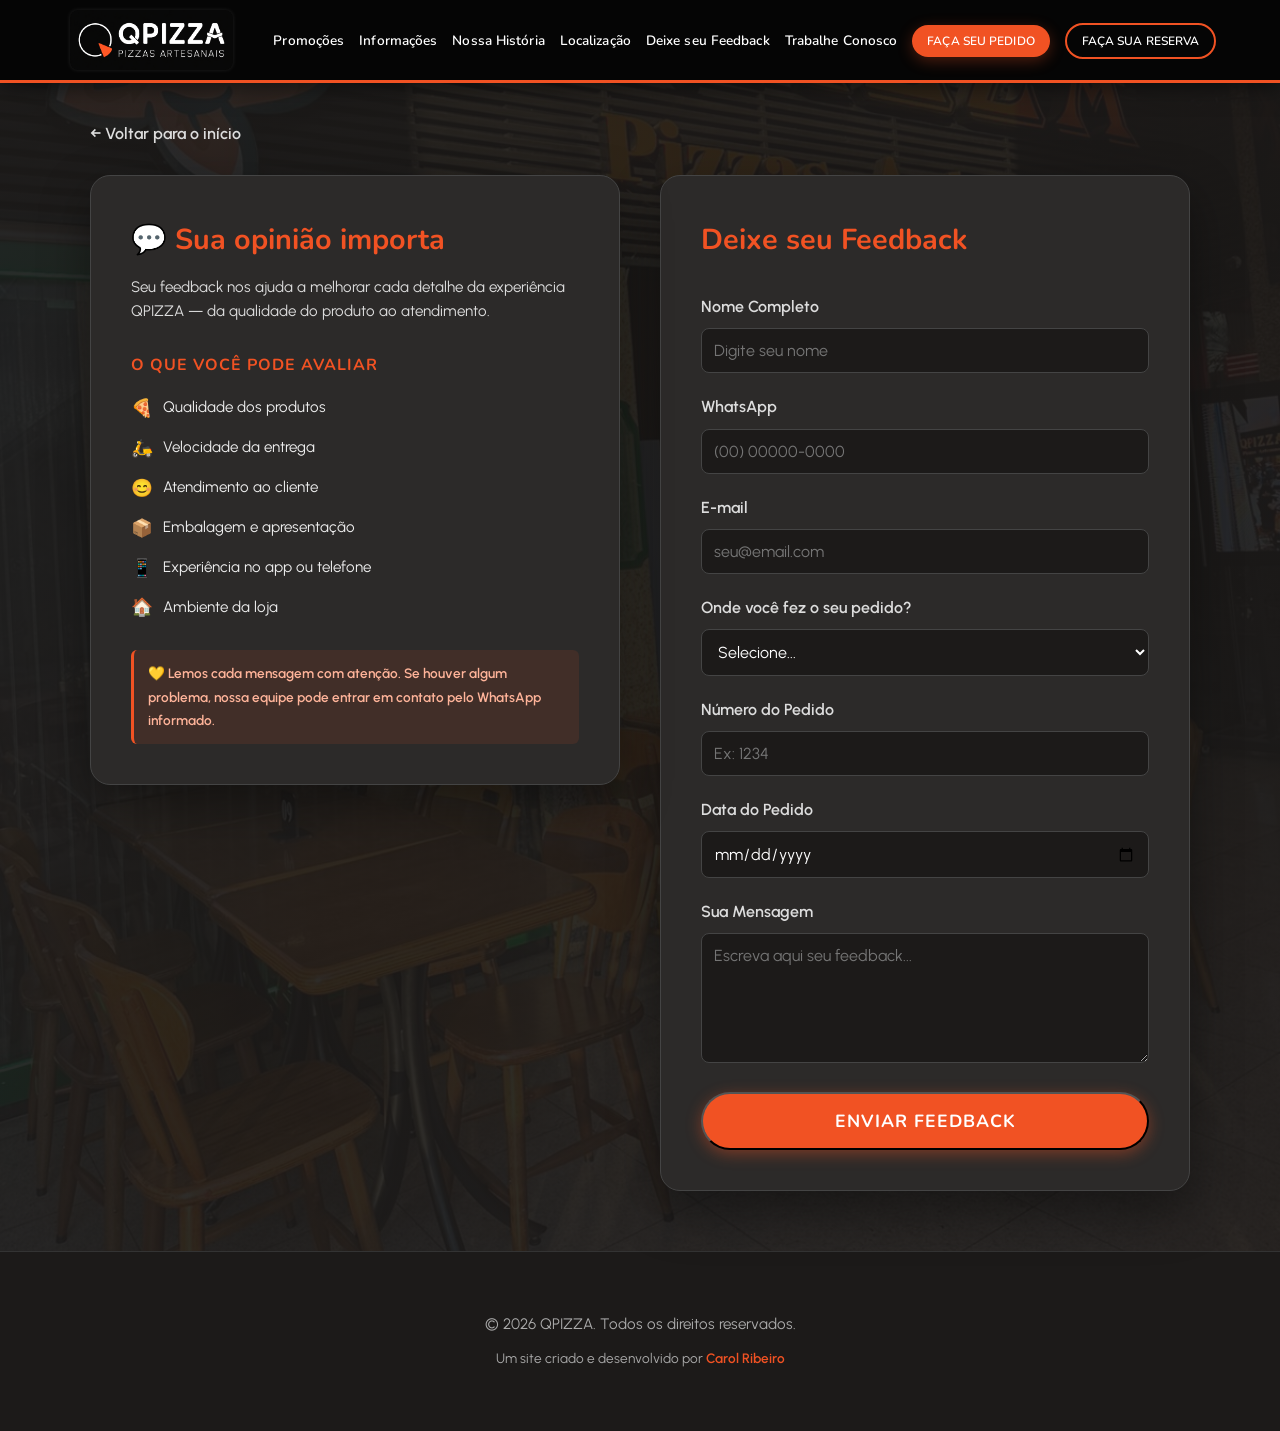
==== feedback.html @ 670485f4 "primeiro commit - site qpizza" ====
<!DOCTYPE html>
<html lang="pt-BR">
<head>
    <meta charset="UTF-8">
    <meta name="viewport" content="width=device-width, initial-scale=1.0">
    <title>Feedback - QPIZZA</title>
    <link rel="stylesheet" href="styles.css">
    <link rel="preconnect" href="https://fonts.googleapis.com">
    <link rel="preconnect" href="https://fonts.gstatic.com" crossorigin>
    <link href="https://fonts.googleapis.com/css2?family=Nunito:wght@700;800&family=Urbanist:wght@400;500;600&display=swap" rel="stylesheet">
    <style>
        .feedback-page {
            min-height: 100vh;
            padding: 120px 20px 60px;
            background: linear-gradient(rgba(28, 26, 25, 0.92), rgba(28, 26, 25, 0.92)), url('fundo site.jpeg') center/cover no-repeat fixed;
        }
        .feedback-container {
            max-width: 1100px;
            margin: 0 auto;
        }
        .feedback-layout {
            display: grid;
            grid-template-columns: 1fr 1fr;
            gap: 40px;
            align-items: start;
        }
        .feedback-info {
            background-color: var(--bg-alt);
            border-radius: 20px;
            padding: 40px;
            border: 1px solid #444;
            box-shadow: 0 20px 50px rgba(0,0,0,0.4);
            position: sticky;
            top: 110px;
        }
        .feedback-info h2 {
            color: var(--brand-orange);
            font-size: 1.8rem;
            margin-bottom: 10px;
        }
        .feedback-info .subtitulo {
            color: var(--text-muted);
            font-size: 0.95rem;
            margin-bottom: 28px;
            line-height: 1.6;
        }
        .feedback-topicos-titulo {
            color: var(--brand-orange);
            font-family: 'Nunito', sans-serif;
            font-weight: 700;
            font-size: 1rem;
            margin-bottom: 14px;
            text-transform: uppercase;
            letter-spacing: 1px;
        }
        .feedback-topicos {
            list-style: none;
            display: flex;
            flex-direction: column;
            gap: 10px;
            margin-bottom: 28px;
        }
        .feedback-topicos li {
            color: #eee;
            font-size: 0.95rem;
            display: flex;
            align-items: center;
            gap: 10px;
        }
        .feedback-topicos li span.icone {
            font-size: 1.1rem;
            flex-shrink: 0;
        }
        .feedback-aviso {
            background: rgba(241,82,35,0.1);
            border-left: 3px solid var(--brand-orange);
            color: #ffb49a;
            font-size: 0.85rem;
            font-weight: 600;
            padding: 12px 14px;
            border-radius: 6px;
        }
        .feedback-form-box {
            background-color: var(--bg-alt);
            border-radius: 20px;
            padding: 40px;
            border: 1px solid #444;
            box-shadow: 0 20px 50px rgba(0,0,0,0.4);
        }
        .feedback-form-box h2 {
            color: var(--brand-orange);
            font-size: 1.8rem;
            margin-bottom: 28px;
        }
        .back-link {
            display: inline-block;
            margin-bottom: 28px;
            color: var(--text-muted);
            text-decoration: none;
            font-weight: 600;
            transition: var(--transition);
        }
        .back-link:hover {
            color: var(--brand-orange);
        }
        textarea {
            width: 100%;
            padding: 12px;
            border-radius: 8px;
            border: 1px solid #444;
            background-color: #1c1a19;
            color: #fff;
            font-family: inherit;
            font-size: 1rem;
            resize: vertical;
            min-height: 130px;
        }
        textarea:focus {
            outline: none;
            border-color: var(--brand-orange);
        }
        @media (max-width: 768px) {
            .feedback-layout {
                grid-template-columns: 1fr;
            }
            .feedback-info {
                position: static;
            }
        }
    </style>
</head>
<body>
    <header>
        <div class="container navbar">
            <div class="logo">
                <a href="index.html"><img src="qpizza2.logo.png" alt="QPIZZA Logo"></a>
            </div>
            <nav>
                <ul>
                    <li><a href="promocoes.html">Promoções</a></li>
                    <li><a href="informacoes.html">Informações</a></li>
                    <li><a href="historia.html">Nossa História</a></li>
                    <li><a href="index.html#localizacao">Localização</a></li>
                    <li><a href="feedback.html" target="_blank">Deixe seu Feedback</a></li>
                    <li><a href="trabalhe-conosco.html" target="_blank">Trabalhe Conosco</a></li>
                    <li><a href="#" class="btn-reserva btn-pedido-smart">Faça seu Pedido</a></li>
                    <li><a href="reserva.html" class="btn-reserva btn-reserva-outline">Faça sua reserva</a></li>
                </ul>
            </nav>
            <div class="menu-toggle" id="mobile-menu">
                <span></span>
                <span></span>
                <span></span>
            </div>
        </div>
    </header>

    <main class="feedback-page">
        <div class="feedback-container">
            <a href="index.html" class="back-link">&larr; Voltar para o início</a>

            <div id="feedback-step-form">
                <div class="feedback-layout">
                    <div class="feedback-info">
                        <h2>💬 Sua opinião importa</h2>
                        <p class="subtitulo">Seu feedback nos ajuda a melhorar cada detalhe da experiência QPIZZA — da qualidade do produto ao atendimento.</p>

                        <p class="feedback-topicos-titulo">O que você pode avaliar</p>
                        <ul class="feedback-topicos">
                            <li><span class="icone">🍕</span> Qualidade dos produtos</li>
                            <li><span class="icone">🛵</span> Velocidade da entrega</li>
                            <li><span class="icone">😊</span> Atendimento ao cliente</li>
                            <li><span class="icone">📦</span> Embalagem e apresentação</li>
                            <li><span class="icone">📱</span> Experiência no app ou telefone</li>
                            <li><span class="icone">🏠</span> Ambiente da loja</li>
                        </ul>

                        <div class="feedback-aviso">
                            💛 Lemos cada mensagem com atenção. Se houver algum problema, nossa equipe pode entrar em contato pelo WhatsApp informado.
                        </div>
                    </div>

                    <div class="feedback-form-box">
                        <h2>Deixe seu Feedback</h2>
                        <form id="form-feedback" action="https://formspree.io/f/mykvdnrj" method="POST">
                            <input type="hidden" name="_subject" value="Novo Feedback — QPizza">
                            <div class="form-group">
                                <label for="nome_feedback">Nome Completo</label>
                                <input type="text" id="nome_feedback" name="nome_completo" required placeholder="Digite seu nome">
                            </div>
                            <div class="form-group">
                                <label for="whatsapp_feedback">WhatsApp</label>
                                <input type="tel" id="whatsapp_feedback" name="whatsapp" required placeholder="(00) 00000-0000">
                            </div>
                            <div class="form-group">
                                <label for="email_feedback">E-mail</label>
                                <input type="email" id="email_feedback" name="email" required placeholder="seu@email.com">
                            </div>
                            <div class="form-group">
                                <label for="canal">Onde você fez o seu pedido?</label>
                                <select id="canal" name="canal_pedido" required>
                                    <option value="" disabled selected>Selecione...</option>
                                    <option value="App próprio">App próprio</option>
                                    <option value="iFood">iFood</option>
                                    <option value="Telefone">Telefone</option>
                                    <option value="Presencial Retirada">Presencial Retirada</option>
                                    <option value="Presencial Consumo na Loja">Presencial Consumo na Loja</option>
                                </select>
                            </div>
                            <div class="form-group">
                                <label for="numero_pedido">Número do Pedido</label>
                                <input type="text" id="numero_pedido" name="numero_pedido" placeholder="Ex: 1234">
                            </div>
                            <div class="form-group">
                                <label for="data_pedido">Data do Pedido</label>
                                <input type="date" id="data_pedido" name="data_pedido" required>
                            </div>
                            <div class="form-group">
                                <label for="mensagem_feedback">Sua Mensagem</label>
                                <textarea id="mensagem_feedback" name="mensagem" required placeholder="Escreva aqui seu feedback..."></textarea>
                            </div>
                            <button type="submit" class="btn btn-app w-100">Enviar Feedback</button>
                        </form>
                    </div>
                </div>
            </div>

            <div id="feedback-step-confirm" style="display: none;" class="text-center">
                <div class="success-icon">✅</div>
                <h2>Obrigado pelo seu Feedback!</h2>
                <p>Sua mensagem foi enviada com sucesso e é muito importante para nós.</p>
                <a href="index.html" class="btn btn-insta" style="margin-top: 30px;">Voltar para o início</a>
            </div>
        </div>
    </main>

    <!-- Modal de Seleção de App -->
    <div id="modal-app" class="modal">
        <div class="modal-content">
            <span class="close-modal" id="close-app-modal">&times;</span>
            <h3 style="color: var(--brand-orange); margin-bottom: 10px;">Baixe nosso App</h3>
            <p style="color: var(--text-muted);">Escolha sua loja de aplicativos para fazer seu pedido:</p>
            
            <div class="app-selection-grid">
                <a href="https://apps.apple.com/br/app/qpizza-artesanais/id6746797108" target="_blank" class="app-option">
                    <img src="https://upload.wikimedia.org/wikipedia/commons/6/67/App_Store_%28iOS%29.svg" alt="App Store">
                    <span>iOS (iPhone)</span>
                </a>
                <a href="https://play.google.com/store/apps/details?id=com.wabiz.delivery.qpizzapp" target="_blank" class="app-option">
                    <img src="https://upload.wikimedia.org/wikipedia/commons/d/d0/Google_Play_Arrow_logo.svg" alt="Google Play">
                    <span>Android</span>
                </a>
            </div>
        </div>
    </div>

    <footer>
        <div class="container text-center">
            <p>&copy; 2026 QPIZZA. Todos os direitos reservados.</p>
            <p style="margin-top: 10px; font-size: 0.85rem;">Um site criado e desenvolvido por <a href="https://www.instagram.com/carolribeirodev/" target="_blank" style="color: var(--brand-orange); text-decoration: none; font-weight: 600;">Carol Ribeiro</a></p>
        </div>
    </footer>

    <script>
        // Menu Mobile
        const menuToggle = document.getElementById('mobile-menu');
        const nav = document.querySelector('nav ul');
        menuToggle.addEventListener('click', () => {
            nav.classList.toggle('active');
            menuToggle.classList.toggle('active');
        });

        const form = document.getElementById('form-feedback');
        const formStep = document.getElementById('feedback-step-form');
        const confirmStep = document.getElementById('feedback-step-confirm');
        const submitBtn = form.querySelector('button[type="submit"]');

        form.addEventListener('submit', async (e) => {
            e.preventDefault();
            submitBtn.disabled = true;
            submitBtn.textContent = 'Enviando...';

            try {
                const response = await fetch(form.action, {
                    method: 'POST',
                    body: new FormData(form),
                    headers: { 'Accept': 'application/json' }
                });

                if (response.ok) {
                    formStep.style.display = 'none';
                    confirmStep.style.display = 'block';
                    window.scrollTo(0, 0);
                } else {
                    submitBtn.disabled = false;
                    submitBtn.textContent = 'Enviar Feedback';
                    alert('Erro ao enviar. Tente novamente.');
                }
            } catch {
                submitBtn.disabled = false;
                submitBtn.textContent = 'Enviar Feedback';
                alert('Erro ao enviar. Verifique sua conexão.');
            }
        });

        // App Selection Modal Logic
        const modalApp = document.getElementById('modal-app');
        const btnPedido = document.querySelectorAll('.btn-pedido-smart');
        const closeAppModal = document.getElementById('close-app-modal');

        btnPedido.forEach(btn => {
            btn.addEventListener('click', (e) => {
                e.preventDefault();
                modalApp.style.display = 'flex';
            });
        });

        closeAppModal.onclick = () => {
            modalApp.style.display = 'none';
        };

        window.onclick = (event) => {
            if (event.target == modalApp) {
                modalApp.style.display = 'none';
            }
        };
    </script>
</body>
</html>
---- styles.css ----
:root {
    --bg-dark: #1c1a19;
    --bg-alt: #2c2a29;
    --brand-orange: #f15223;
    --text-light: #ffffff;
    --text-muted: #dddddd;
    --transition: all 0.3s ease;
}

* {
    margin: 0;
    padding: 0;
    box-sizing: border-box;
}

body {
    font-family: 'Urbanist', sans-serif;
    background-color: var(--bg-dark);
    color: var(--text-light);
    line-height: 1.7;
    scroll-behavior: smooth;
    -webkit-font-smoothing: antialiased;
}

h1, h2, h3, h4, h5, h6 {
    font-family: 'Nunito', sans-serif;
}

.promo-price, .pizza-preco, .preco-unico {
    color: #ffffff;
    text-shadow: 0 0 18px rgba(241, 82, 35, 0.7);
}

nav a, .btn, .btn-reserva, .section-title {
    font-family: 'Nunito', sans-serif;
}

.container {
    max-width: 1200px;
    margin: 0 auto;
    padding: 0 30px;
}

.text-center {
    text-align: center;
}

/* Header & Navigation */
header {
    background-color: rgb(5, 5, 5);
    padding: 10px 0;
    position: fixed;
    width: 100%;
    top: 0;
    z-index: 1000;
    border-bottom: 3px solid var(--brand-orange);
    box-shadow: 0 4px 20px rgba(0,0,0,0.5);
}

.navbar {
    display: flex;
    justify-content: space-between;
    align-items: center;
    flex-wrap: nowrap; /* Force single line */
}

.logo {
    flex-shrink: 0; /* Don't allow logo to shrink */
}

.logo img {
    height: 60px; /* Slightly reduced base height */
    width: auto;
    object-fit: contain;
    display: block;
    border-radius: 8px;
    transition: var(--transition);
    filter: brightness(1.1) contrast(1.1) drop-shadow(0 0 2px rgba(255,255,255,0.1));
}

nav {
    flex-grow: 1;
    display: flex;
    justify-content: flex-end;
    padding-left: 40px; /* Increased spacing between logo and menu */
}

nav ul {
    display: flex;
    list-style: none;
    align-items: center;
    gap: 15px; /* Balanced spacing */
}

nav ul li {
    margin-left: 0;
}

nav ul li a {
    color: var(--text-light);
    text-decoration: none;
    font-weight: 600;
    font-size: 0.85rem; /* Better base size for 7 items */
    letter-spacing: 0.1px;
    transition: var(--transition);
    white-space: nowrap;
}

nav ul li a:hover {
    color: var(--brand-orange);
}

.btn-reserva {
    background-color: var(--brand-orange);
    padding: 8px 15px;
    border-radius: 50px;
    color: #fff !important;
    text-transform: uppercase;
    font-size: 0.75rem !important;
    box-shadow: 0 4px 15px rgba(241, 82, 35, 0.3);
}

.btn-reserva-outline {
    background-color: transparent !important;
    border: 2px solid var(--brand-orange);
    box-shadow: none !important;
}

.btn-reserva:hover {
    background-color: #d1421b;
    transform: translateY(-2px);
}

.btn-reserva-outline:hover {
    background-color: var(--brand-orange) !important;
    color: #fff !important;
}

/* Intermediate screens adjustment */
@media (max-width: 1200px) and (min-width: 1025px) {
    .container {
        padding: 0 15px;
    }
    nav ul {
        gap: 10px;
    }
    nav ul li a {
        font-size: 0.8rem;
    }
}

@media (max-width: 1024px) and (min-width: 769px) {
    .container {
        padding: 0 10px;
    }
    .logo img {
        height: 45px;
    }
    nav ul {
        gap: 8px;
    }
    nav ul li a {
        font-size: 0.75rem;
    }
    .btn-reserva {
        padding: 5px 10px;
        font-size: 0.7rem !important;
    }
}

/* Mobile Menu */
.menu-toggle {
    display: none;
    flex-direction: column;
    cursor: pointer;
}

.menu-toggle span {
    width: 25px;
    height: 3px;
    background-color: var(--text-light);
    margin: 4px 0;
    transition: var(--transition);
}

/* Hero Section */
.hero {
    height: 100vh;
    background: linear-gradient(rgba(0,0,0,0.75), rgba(0,0,0,0.75)), url('fundo site.jpeg') center/cover no-repeat;
    display: flex;
    align-items: center;
    justify-content: center;
    text-align: center;
    padding-top: 80px;
}

.hero-content h1 {
    font-size: 2.2rem;
    font-weight: 700;
    margin-bottom: 20px;
    color: #ffffff;
    text-shadow: 2px 2px 10px rgba(0,0,0,0.8);
    line-height: 1.4;
    max-width: 900px;
    margin-left: auto;
    margin-right: auto;
    white-space: nowrap;
}

.hero-content p {
    font-size: 1.1rem;
    margin-bottom: 40px;
    color: #f0f0f0;
    white-space: nowrap;
    margin-left: auto;
    margin-right: auto;
    text-shadow: 1px 1px 5px rgba(0,0,0,0.8);
}

.hero-buttons {
    display: flex;
    gap: 20px;
    justify-content: center;
}

.btn {
    display: inline-block;
    padding: 15px 35px;
    border-radius: 50px;
    text-decoration: none;
    font-weight: 700;
    font-size: 1.1rem;
    transition: var(--transition);
    cursor: pointer;
    text-transform: uppercase;
    letter-spacing: 1px;
}

.btn-insta {
    background-color: transparent;
    border: 2px solid #ffffff;
    color: #ffffff;
}

.btn-insta:hover {
    background-color: #ffffff;
    color: var(--bg-dark);
    transform: translateY(-3px);
}

.btn-app {
    background-color: var(--brand-orange);
    color: #fff;
    box-shadow: 0 4px 15px rgba(241, 82, 35, 0.4);
}

.btn-app:hover {
    background-color: #d1421b;
    transform: translateY(-3px);
}

.btn-cta {
    background-color: var(--brand-orange);
    color: #fff;
    font-size: 1.2rem;
    margin-top: 20px;
}

/* Sections */
.section {
    padding: 100px 0;
}

.bg-alt {
    background-color: var(--bg-alt);
}

.section-title {
    text-align: center;
    font-size: 3rem;
    font-weight: 700;
    margin-bottom: 60px;
    position: relative;
    padding-bottom: 20px;
    color: #ffffff;
}

.section-title::after {
    content: '';
    position: absolute;
    width: 100px;
    height: 5px;
    background-color: var(--brand-orange);
    bottom: 0;
    left: 50%;
    transform: translateX(-50%);
}

/* Grid & Cards */
.grid {
    display: grid;
    grid-template-columns: repeat(auto-fit, minmax(320px, 1fr));
    gap: 40px;
}

.card {
    background-color: var(--bg-alt);
    padding: 40px;
    border-radius: 15px;
    border-left: 8px solid var(--brand-orange);
    transition: var(--transition);
    box-shadow: 0 10px 30px rgba(0,0,0,0.2);
}

.card:hover {
    transform: translateY(-10px);
    box-shadow: 0 15px 40px rgba(0,0,0,0.4);
}

.card h3 {
    color: var(--brand-orange);
    font-size: 1.6rem;
    font-weight: 700;
    margin-bottom: 15px;
}

.card p {
    font-size: 1.1rem;
    color: #eeeeee;
}

/* Info & Location */
.info-content p {
    margin-bottom: 20px;
    font-size: 1.2rem;
    color: #f9f9f9;
}

.info-content strong {
    color: var(--brand-orange);
}

.locations-grid {
    display: grid;
    grid-template-columns: repeat(auto-fit, minmax(300px, 1fr)); /* Adjusted min-width */
    gap: 40px;
}

.location-item {
    display: flex;
    flex-direction: column;
    gap: 20px;
}

.address {
    text-align: center;
    color: #f0f0f0;
}

.address h3 {
    color: var(--brand-orange);
    font-size: 1.6rem; /* Slightly smaller */
    margin-bottom: 10px;
    font-weight: 700;
}

.address p {
    font-size: 1rem;
    line-height: 1.5;
}

/* Footer */
footer {
    padding: 60px 0;
    border-top: 1px solid #333;
    color: #aaaaaa;
    font-size: 0.95rem;
}

/* Modal Styles */
.modal {
    display: none;
    position: fixed;
    z-index: 2000;
    left: 0;
    top: 0;
    width: 100%;
    height: 100%;
    background-color: rgba(0,0,0,0.85);
    align-items: center;
    justify-content: center;
    backdrop-filter: blur(5px);
}

.modal-content {
    background-color: var(--bg-alt);
    padding: 40px;
    border-radius: 20px;
    width: 90%;
    max-width: 500px;
    position: relative;
    box-shadow: 0 20px 50px rgba(0,0,0,0.5);
    border: 1px solid #444;
    text-align: center;
}

.app-selection-grid {
    display: grid;
    grid-template-columns: 1fr 1fr;
    gap: 20px;
    margin-top: 30px;
}

.app-option {
    display: flex;
    flex-direction: column;
    align-items: center;
    gap: 15px;
    padding: 20px;
    background-color: #1c1a19;
    border-radius: 15px;
    text-decoration: none;
    color: #fff;
    transition: var(--transition);
    border: 1px solid transparent;
}

.app-option:hover {
    transform: translateY(-5px);
    border-color: var(--brand-orange);
    background-color: #252322;
}

.app-option img {
    width: 50px;
    height: 50px;
}

.app-option span {
    font-weight: 600;
    font-size: 0.9rem;
}

.close-modal {
    position: absolute;
    right: 20px;
    top: 15px;
    font-size: 30px;
    color: #fff;
    cursor: pointer;
    transition: var(--transition);
}

.close-modal:hover {
    color: var(--brand-orange);
}

.modal-content h3 {
    margin-bottom: 25px;
    color: var(--brand-orange);
    text-align: center;
    font-size: 1.8rem;
}

.form-group {
    margin-bottom: 20px;
}

.form-group label {
    display: block;
    margin-bottom: 8px;
    font-weight: 600;
    color: #ddd;
}

.form-group input, .form-group select {
    width: 100%;
    padding: 12px;
    border-radius: 8px;
    border: 1px solid #444;
    background-color: #1c1a19;
    color: #fff;
    font-family: inherit;
    font-size: 1rem;
}

.form-group input:focus {
    outline: none;
    border-color: var(--brand-orange);
}

.w-100 {
    width: 100%;
}

/* Success Step */
.success-icon {
    font-size: 4rem;
    margin-bottom: 20px;
}

.verificador-box {
    background-color: #1c1a19;
    padding: 20px;
    border-radius: 12px;
    border: 2px dashed var(--brand-orange);
    margin: 25px 0;
}

#codigo-verificador {
    font-size: 2rem;
    font-weight: 700;
    color: var(--brand-orange);
    letter-spacing: 3px;
    margin-top: 5px;
}

.warning-text {
    color: #ffcc00;
    margin-bottom: 25px;
}

/* Responsive */
@media (max-width: 992px) {
    .hero-content h1 {
        font-size: 3.2rem;
    }
}

@media (max-width: 768px) {
    .container {
        padding: 0 20px;
    }

    /* Navbar Mobile Fix */
    header {
        padding: 5px 0;
    }

    .navbar {
        height: 70px;
    }

    .logo img {
        height: 50px;
    }

    nav ul {
        display: none;
        flex-direction: column;
        position: absolute;
        top: 100%;
        left: 0;
        width: 100%;
        background-color: rgba(28, 26, 25, 0.98);
        padding: 30px 20px;
        border-bottom: 3px solid var(--brand-orange);
        box-shadow: 0 10px 20px rgba(0,0,0,0.5);
        max-height: calc(100vh - 70px);
        overflow-y: auto;
    }

    nav ul.active {
        display: flex;
    }

    nav ul li {
        margin: 10px 0;
        width: 100%;
        text-align: center;
    }

    nav ul li a {
        display: block;
        padding: 10px;
        font-size: 1.2rem;
    }

    .btn-reserva {
        display: inline-block !important;
        width: auto;
        margin-top: 10px;
    }

    .menu-toggle {
        display: flex;
        padding: 10px;
    }

    /* Hero Responsive */
    .hero {
        padding-top: 100px;
        height: auto;
        min-height: 100vh;
    }

    .hero-content h1 {
        font-size: 2.5rem;
    }

    .hero-content p {
        font-size: 1.1rem;
        padding: 0 10px;
    }

    .hero-buttons {
        flex-direction: column;
        gap: 15px;
        padding: 0 40px;
    }

    .btn {
        width: 100%;
        padding: 12px 20px;
    }

    /* Sections */
    .section {
        padding: 60px 0;
    }

    .section-title {
        font-size: 2rem;
        margin-bottom: 40px;
    }

    .grid {
        grid-template-columns: 1fr;
        gap: 20px;
    }

    .card {
        padding: 25px;
    }

    .map-container iframe {
        height: 250px;
    }
}

@media (max-width: 480px) {
    .hero-content h1 {
        font-size: 2rem;
    }
    
    .section-title {
        font-size: 1.8rem;
    }

    .reserva-container {
        padding: 25px 15px;
    }
}
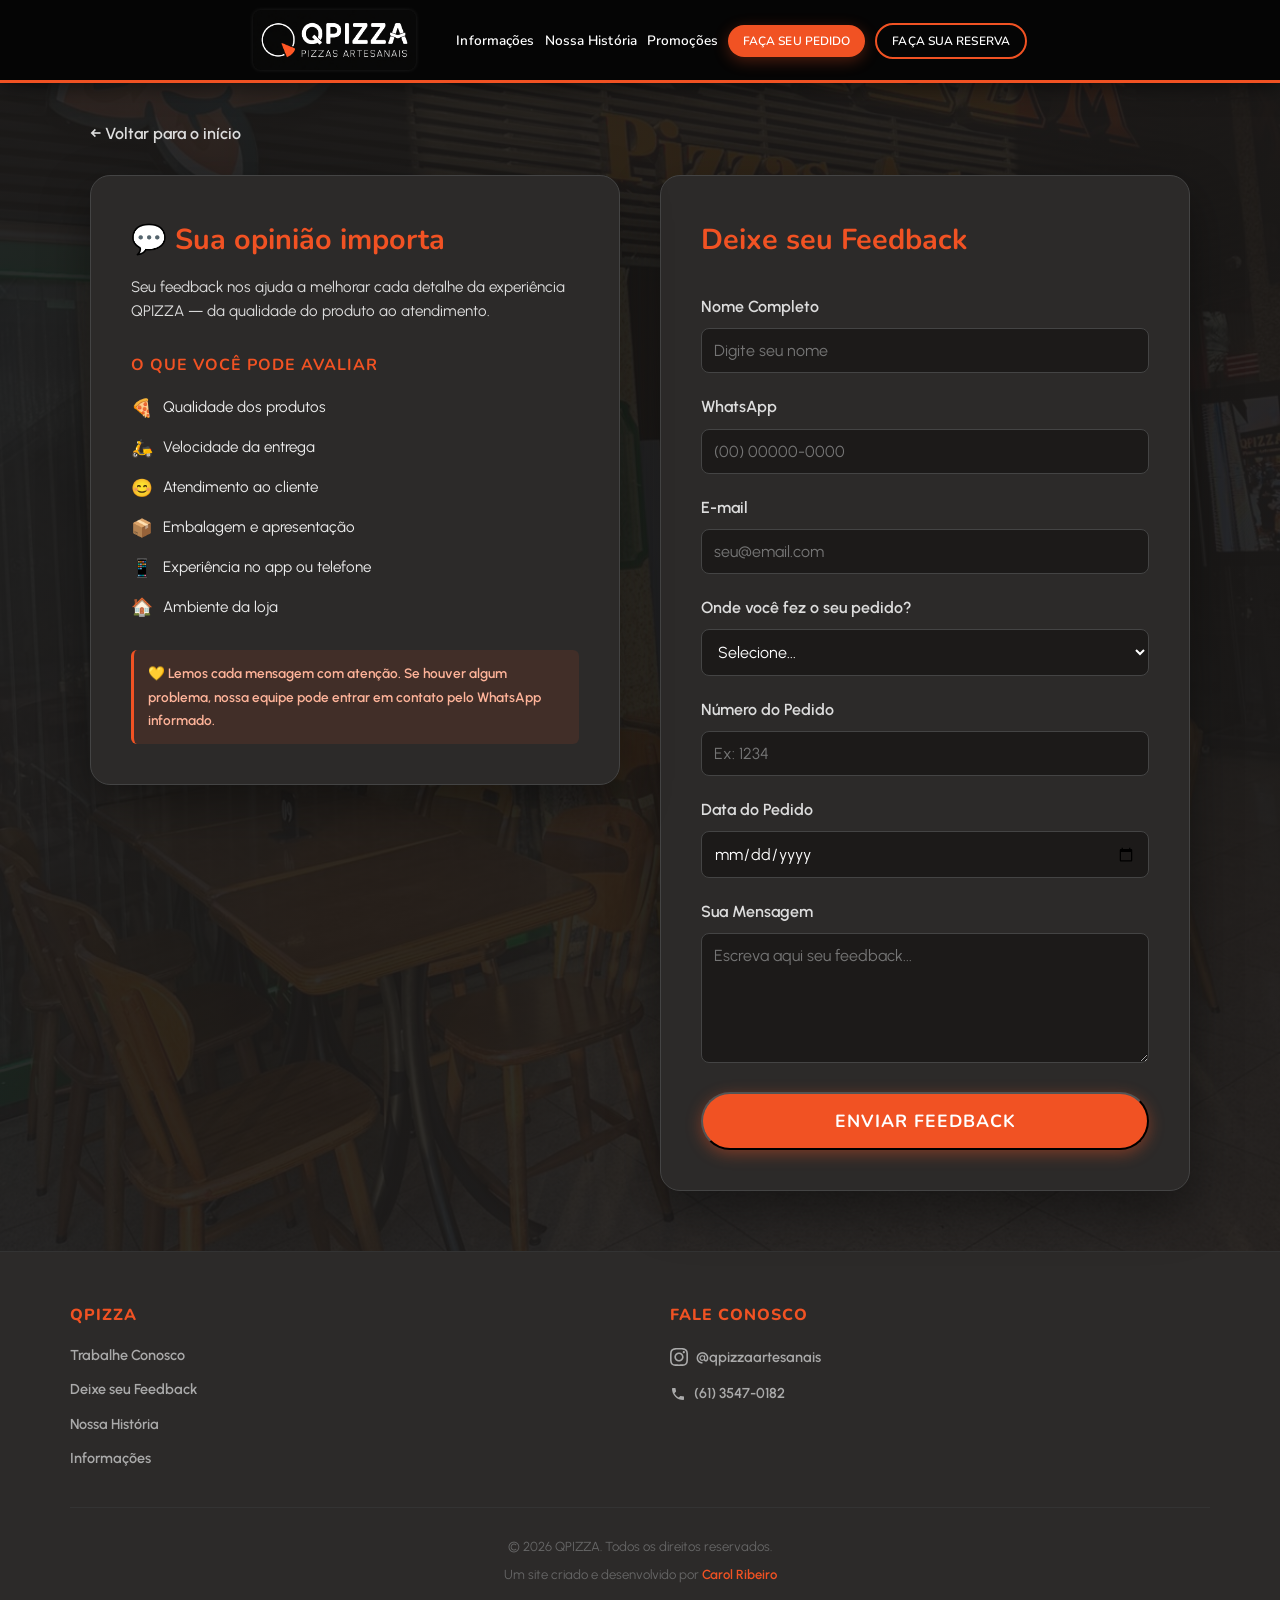
==== commit da9f910a: "Atualização" ====
--- a/feedback.html
+++ b/feedback.html
@@ -3,6 +3,8 @@
 <head>
     <meta charset="UTF-8">
     <meta name="viewport" content="width=device-width, initial-scale=1.0">
+    <link rel="icon" href="qpizza_favicon.ico">
+    <link rel="apple-touch-icon" href="qpizza_favicon-512.png">
     <title>Feedback - QPIZZA</title>
     <link rel="stylesheet" href="styles.css">
     <link rel="preconnect" href="https://fonts.googleapis.com">
@@ -120,11 +122,50 @@
             border-color: var(--brand-orange);
         }
         @media (max-width: 768px) {
+            .feedback-page {
+                padding: 100px 12px 60px;
+                overflow-x: hidden;
+            }
+            .feedback-container {
+                width: 100%;
+                max-width: 100%;
+            }
             .feedback-layout {
                 grid-template-columns: 1fr;
+                gap: 20px;
+                width: 100%;
             }
             .feedback-info {
                 position: static;
+                padding: 24px 16px;
+                width: 100%;
+                box-sizing: border-box;
+            }
+            .feedback-form-box {
+                padding: 24px 16px;
+                width: 100%;
+                box-sizing: border-box;
+            }
+            .feedback-info h2,
+            .feedback-form-box h2 {
+                font-size: 1.4rem;
+                word-break: break-word;
+            }
+            .feedback-topicos li {
+                font-size: 0.9rem;
+            }
+            .feedback-aviso {
+                font-size: 0.82rem;
+            }
+        }
+        @media (max-width: 768px) {
+            .feedback-form-box input,
+            .feedback-form-box select,
+            .feedback-form-box textarea {
+                width: 100%;
+                max-width: 100%;
+                box-sizing: border-box;
+                font-size: 16px;
             }
         }
     </style>
@@ -137,13 +178,10 @@
             </div>
             <nav>
                 <ul>
-                    <li><a href="promocoes.html">Promoções</a></li>
                     <li><a href="informacoes.html">Informações</a></li>
                     <li><a href="historia.html">Nossa História</a></li>
-                    <li><a href="index.html#localizacao">Localização</a></li>
-                    <li><a href="feedback.html" target="_blank">Deixe seu Feedback</a></li>
-                    <li><a href="trabalhe-conosco.html" target="_blank">Trabalhe Conosco</a></li>
-                    <li><a href="#" class="btn-reserva btn-pedido-smart">Faça seu Pedido</a></li>
+                    <li><a href="promocoes.html">Promoções</a></li>
+                    <li><a href="https://qpizza.wabiz.delivery/#!#setStore" target="_blank" class="btn-reserva">Faça seu Pedido</a></li>
                     <li><a href="reserva.html" class="btn-reserva btn-reserva-outline">Faça sua reserva</a></li>
                 </ul>
             </nav>
@@ -200,10 +238,10 @@
                                 <label for="canal">Onde você fez o seu pedido?</label>
                                 <select id="canal" name="canal_pedido" required>
                                     <option value="" disabled selected>Selecione...</option>
-                                    <option value="App próprio">App próprio</option>
+                                    <option value="App Qpizza">App Qpizza</option>
                                     <option value="iFood">iFood</option>
                                     <option value="Telefone">Telefone</option>
-                                    <option value="Presencial Retirada">Presencial Retirada</option>
+                                    <option value="Retirada Balcão">Retirada Balcão</option>
                                     <option value="Presencial Consumo na Loja">Presencial Consumo na Loja</option>
                                 </select>
                             </div>
@@ -234,30 +272,32 @@
         </div>
     </main>
 
-    <!-- Modal de Seleção de App -->
-    <div id="modal-app" class="modal">
-        <div class="modal-content">
-            <span class="close-modal" id="close-app-modal">&times;</span>
-            <h3 style="color: var(--brand-orange); margin-bottom: 10px;">Baixe nosso App</h3>
-            <p style="color: var(--text-muted);">Escolha sua loja de aplicativos para fazer seu pedido:</p>
-            
-            <div class="app-selection-grid">
-                <a href="https://apps.apple.com/br/app/qpizza-artesanais/id6746797108" target="_blank" class="app-option">
-                    <img src="https://upload.wikimedia.org/wikipedia/commons/6/67/App_Store_%28iOS%29.svg" alt="App Store">
-                    <span>iOS (iPhone)</span>
-                </a>
-                <a href="https://play.google.com/store/apps/details?id=com.wabiz.delivery.qpizzapp" target="_blank" class="app-option">
-                    <img src="https://upload.wikimedia.org/wikipedia/commons/d/d0/Google_Play_Arrow_logo.svg" alt="Google Play">
-                    <span>Android</span>
-                </a>
-            </div>
-        </div>
-    </div>
-
     <footer>
-        <div class="container text-center">
-            <p>&copy; 2026 QPIZZA. Todos os direitos reservados.</p>
-            <p style="margin-top: 10px; font-size: 0.85rem;">Um site criado e desenvolvido por <a href="https://www.instagram.com/carolribeirodev/" target="_blank" style="color: var(--brand-orange); text-decoration: none; font-weight: 600;">Carol Ribeiro</a></p>
+        <div class="container">
+            <div class="footer-content">
+                <div class="footer-links">
+                    <span class="footer-heading">QPIZZA</span>
+                    <a href="trabalhe-conosco.html">Trabalhe Conosco</a>
+                    <a href="feedback.html">Deixe seu Feedback</a>
+                    <a href="historia.html">Nossa História</a>
+                    <a href="informacoes.html">Informações</a>
+                </div>
+                <div class="footer-contato">
+                    <span class="footer-heading">Fale Conosco</span>
+                    <a href="https://www.instagram.com/qpizzaartesanais/" target="_blank" class="footer-insta">
+                        <svg xmlns="http://www.w3.org/2000/svg" viewBox="0 0 24 24" width="18" height="18" fill="currentColor"><path d="M12 2.163c3.204 0 3.584.012 4.85.07 3.252.148 4.771 1.691 4.919 4.919.058 1.265.069 1.645.069 4.849 0 3.205-.012 3.584-.069 4.849-.149 3.225-1.664 4.771-4.919 4.919-1.266.058-1.644.07-4.85.07-3.204 0-3.584-.012-4.849-.07-3.26-.149-4.771-1.699-4.919-4.92-.058-1.265-.07-1.644-.07-4.849 0-3.204.013-3.583.07-4.849.149-3.227 1.664-4.771 4.919-4.919 1.266-.057 1.645-.069 4.849-.069zm0-2.163c-3.259 0-3.667.014-4.947.072-4.358.2-6.78 2.618-6.98 6.98-.059 1.281-.073 1.689-.073 4.948 0 3.259.014 3.668.072 4.948.2 4.358 2.618 6.78 6.98 6.98 1.281.058 1.689.072 4.948.072 3.259 0 3.668-.014 4.948-.072 4.354-.2 6.782-2.618 6.979-6.98.059-1.28.073-1.689.073-4.948 0-3.259-.014-3.667-.072-4.947-.196-4.354-2.617-6.78-6.979-6.98-1.281-.059-1.69-.073-4.949-.073zm0 5.838c-3.403 0-6.162 2.759-6.162 6.162s2.759 6.163 6.162 6.163 6.162-2.759 6.162-6.163c0-3.403-2.759-6.162-6.162-6.162zm0 10.162c-2.209 0-4-1.79-4-4 0-2.209 1.791-4 4-4s4 1.791 4 4c0 2.21-1.791 4-4 4zm6.406-11.845c-.796 0-1.441.645-1.441 1.44s.645 1.44 1.441 1.44c.795 0 1.439-.645 1.439-1.44s-.644-1.44-1.439-1.44z"/></svg>
+                        @qpizzaartesanais
+                    </a>
+                    <a href="tel:+556135470182" class="footer-tel">
+                        <svg xmlns="http://www.w3.org/2000/svg" viewBox="0 0 24 24" width="16" height="16" fill="currentColor"><path d="M6.62 10.79c1.44 2.83 3.76 5.14 6.59 6.59l2.2-2.2c.27-.27.67-.36 1.02-.24 1.12.37 2.33.57 3.57.57.55 0 1 .45 1 1V20c0 .55-.45 1-1 1-9.39 0-17-7.61-17-17 0-.55.45-1 1-1h3.5c.55 0 1 .45 1 1 0 1.25.2 2.45.57 3.57.11.35.03.74-.25 1.02l-2.2 2.2z"/></svg>
+                        (61) 3547-0182
+                    </a>
+                </div>
+            </div>
+            <div class="footer-bottom">
+                <p>&copy; 2026 QPIZZA. Todos os direitos reservados.</p>
+                <p>Um site criado e desenvolvido por <a href="https://www.instagram.com/carolribeirodev/" target="_blank">Carol Ribeiro</a></p>
+            </div>
         </div>
     </footer>
 
@@ -269,6 +309,10 @@
             nav.classList.toggle('active');
             menuToggle.classList.toggle('active');
         });
+        nav.querySelectorAll('a').forEach(a => a.addEventListener('click', () => {
+            nav.classList.remove('active');
+            menuToggle.classList.remove('active');
+        }));
 
         const form = document.getElementById('form-feedback');
         const formStep = document.getElementById('feedback-step-form');
@@ -303,27 +347,6 @@
             }
         });
 
-        // App Selection Modal Logic
-        const modalApp = document.getElementById('modal-app');
-        const btnPedido = document.querySelectorAll('.btn-pedido-smart');
-        const closeAppModal = document.getElementById('close-app-modal');
-
-        btnPedido.forEach(btn => {
-            btn.addEventListener('click', (e) => {
-                e.preventDefault();
-                modalApp.style.display = 'flex';
-            });
-        });
-
-        closeAppModal.onclick = () => {
-            modalApp.style.display = 'none';
-        };
-
-        window.onclick = (event) => {
-            if (event.target == modalApp) {
-                modalApp.style.display = 'none';
-            }
-        };
     </script>
 </body>
 </html>
--- a/styles.css
+++ b/styles.css
@@ -11,6 +11,7 @@
     margin: 0;
     padding: 0;
     box-sizing: border-box;
+    cursor: url("data:image/svg+xml;utf8,<svg xmlns='http://www.w3.org/2000/svg' width='32' height='32'><text y='28' font-size='26'>🍕</text></svg>") 4 4, auto !important;
 }
 
 body {
@@ -59,9 +60,10 @@
 
 .navbar {
     display: flex;
-    justify-content: space-between;
+    justify-content: center;
     align-items: center;
-    flex-wrap: nowrap; /* Force single line */
+    flex-wrap: nowrap;
+    gap: 40px;
 }
 
 .logo {
@@ -79,17 +81,14 @@
 }
 
 nav {
-    flex-grow: 1;
-    display: flex;
-    justify-content: flex-end;
-    padding-left: 40px; /* Increased spacing between logo and menu */
+    display: flex;
 }
 
 nav ul {
     display: flex;
     list-style: none;
     align-items: center;
-    gap: 15px; /* Balanced spacing */
+    gap: 10px;
 }
 
 nav ul li {
@@ -181,6 +180,18 @@
     background-color: var(--text-light);
     margin: 4px 0;
     transition: var(--transition);
+    transform-origin: center;
+}
+
+.menu-toggle.active span:nth-child(1) {
+    transform: translateY(7px) rotate(45deg);
+}
+.menu-toggle.active span:nth-child(2) {
+    opacity: 0;
+    transform: scaleX(0);
+}
+.menu-toggle.active span:nth-child(3) {
+    transform: translateY(-7px) rotate(-45deg);
 }
 
 /* Hero Section */
@@ -218,9 +229,20 @@
 }
 
 .hero-buttons {
-    display: flex;
-    gap: 20px;
+    display: grid;
+    grid-template-columns: 1fr 1fr;
+    gap: 16px;
+    max-width: 500px;
+    margin: 0 auto;
+}
+.hero-buttons .btn {
+    font-size: 0.88rem;
+    letter-spacing: 0.5px;
+    padding: 14px 20px;
+    display: flex;
+    align-items: center;
     justify-content: center;
+    text-align: center;
 }
 
 .btn {
@@ -269,6 +291,39 @@
 /* Sections */
 .section {
     padding: 100px 0;
+}
+.destaques-grid {
+    display: grid;
+    grid-template-columns: 1fr 1fr;
+    gap: 30px;
+}
+.destaque-card {
+    background-color: var(--bg-alt);
+    border-radius: 20px;
+    padding: 50px 40px;
+    border-bottom: 4px solid var(--brand-orange);
+    text-align: center;
+    display: flex;
+    flex-direction: column;
+    align-items: center;
+    gap: 18px;
+    transition: var(--transition);
+}
+.destaque-card:hover {
+    transform: translateY(-5px);
+    box-shadow: 0 10px 30px rgba(0,0,0,0.4);
+}
+.destaque-card p {
+    color: var(--text-muted);
+    font-size: 1rem;
+    line-height: 1.6;
+    margin: 0;
+}
+.destaque-card-marcado {
+    background-color: var(--bg-dark);
+    border: 2px solid rgba(241, 82, 35, 0.45);
+    border-bottom: 5px solid var(--brand-orange);
+    box-shadow: 0 4px 24px rgba(0, 0, 0, 0.35);
 }
 
 .bg-alt {
@@ -371,10 +426,91 @@
 
 /* Footer */
 footer {
-    padding: 60px 0;
+    background-color: var(--bg-alt);
     border-top: 1px solid #333;
+    padding: 50px 0 30px;
     color: #aaaaaa;
     font-size: 0.95rem;
+}
+.footer-content {
+    display: grid;
+    grid-template-columns: 1fr 1fr;
+    gap: 60px;
+    padding-bottom: 36px;
+    margin-bottom: 28px;
+    border-bottom: 1px solid #333;
+}
+.footer-heading {
+    color: var(--brand-orange);
+    font-family: 'Nunito', sans-serif;
+    font-size: 1rem;
+    font-weight: 800;
+    letter-spacing: 1px;
+    text-transform: uppercase;
+    margin-bottom: 4px;
+    display: block;
+}
+.footer-links {
+    display: flex;
+    flex-direction: column;
+    gap: 10px;
+}
+.footer-links a {
+    color: #aaa;
+    text-decoration: none;
+    font-size: 0.9rem;
+    font-weight: 600;
+    transition: var(--transition);
+}
+.footer-links a:hover {
+    color: var(--brand-orange);
+}
+.footer-contato {
+    display: flex;
+    flex-direction: column;
+    gap: 12px;
+}
+.footer-insta,
+.footer-tel {
+    display: flex;
+    align-items: center;
+    gap: 8px;
+    color: #aaa;
+    text-decoration: none;
+    font-size: 0.9rem;
+    font-weight: 600;
+    transition: var(--transition);
+}
+.footer-insta:hover,
+.footer-tel:hover {
+    color: var(--brand-orange);
+}
+.footer-bottom {
+    text-align: center;
+}
+.footer-bottom p {
+    font-size: 0.82rem;
+    color: #666;
+    margin-bottom: 6px;
+}
+.footer-bottom a {
+    color: var(--brand-orange);
+    text-decoration: none;
+    font-weight: 600;
+}
+@media (max-width: 768px) {
+    .footer-content {
+        grid-template-columns: 1fr;
+        gap: 28px;
+        text-align: center;
+    }
+    .footer-brand {
+        display: flex;
+        justify-content: center;
+    }
+    .footer-contato {
+        align-items: center;
+    }
 }
 
 /* Modal Styles */
@@ -589,39 +725,51 @@
 
     /* Hero Responsive */
     .hero {
-        padding-top: 100px;
+        padding-top: 80px;
         height: auto;
         min-height: 100vh;
     }
 
     .hero-content h1 {
-        font-size: 2.5rem;
+        font-size: 1.85rem;
+        white-space: normal;
+        padding: 0 10px;
     }
 
     .hero-content p {
-        font-size: 1.1rem;
+        font-size: 1rem;
+        white-space: normal;
         padding: 0 10px;
     }
 
     .hero-buttons {
-        flex-direction: column;
-        gap: 15px;
-        padding: 0 40px;
+        grid-template-columns: 1fr 1fr;
+        gap: 12px;
+        padding: 0 16px;
+        max-width: 100%;
     }
 
     .btn {
         width: 100%;
-        padding: 12px 20px;
+        padding: 14px 20px;
+        font-size: 1rem;
     }
 
     /* Sections */
     .section {
         padding: 60px 0;
     }
+    .destaques-grid {
+        grid-template-columns: 1fr;
+        gap: 20px;
+    }
+    .destaque-card {
+        padding: 36px 24px;
+    }
 
     .section-title {
-        font-size: 2rem;
-        margin-bottom: 40px;
+        font-size: 1.8rem;
+        margin-bottom: 35px;
     }
 
     .grid {
@@ -634,20 +782,44 @@
     }
 
     .map-container iframe {
-        height: 250px;
+        height: 220px;
+    }
+
+    /* Modal mobile */
+    .modal-content {
+        padding: 30px 20px;
+        max-height: 90vh;
+        overflow-y: auto;
+    }
+
+    .app-selection-grid {
+        gap: 14px;
     }
 }
 
 @media (max-width: 480px) {
     .hero-content h1 {
-        font-size: 2rem;
-    }
-    
+        font-size: 1.55rem;
+    }
+
+    .hero-content p {
+        font-size: 0.95rem;
+    }
+
+    .hero-buttons {
+        padding: 0 16px;
+    }
+
     .section-title {
-        font-size: 1.8rem;
-    }
-
-    .reserva-container {
-        padding: 25px 15px;
-    }
-}
+        font-size: 1.6rem;
+    }
+
+    .btn-reserva {
+        padding: 10px 16px;
+    }
+
+    .form-group input,
+    .form-group select {
+        font-size: 16px; /* evita zoom automático do iOS */
+    }
+}
